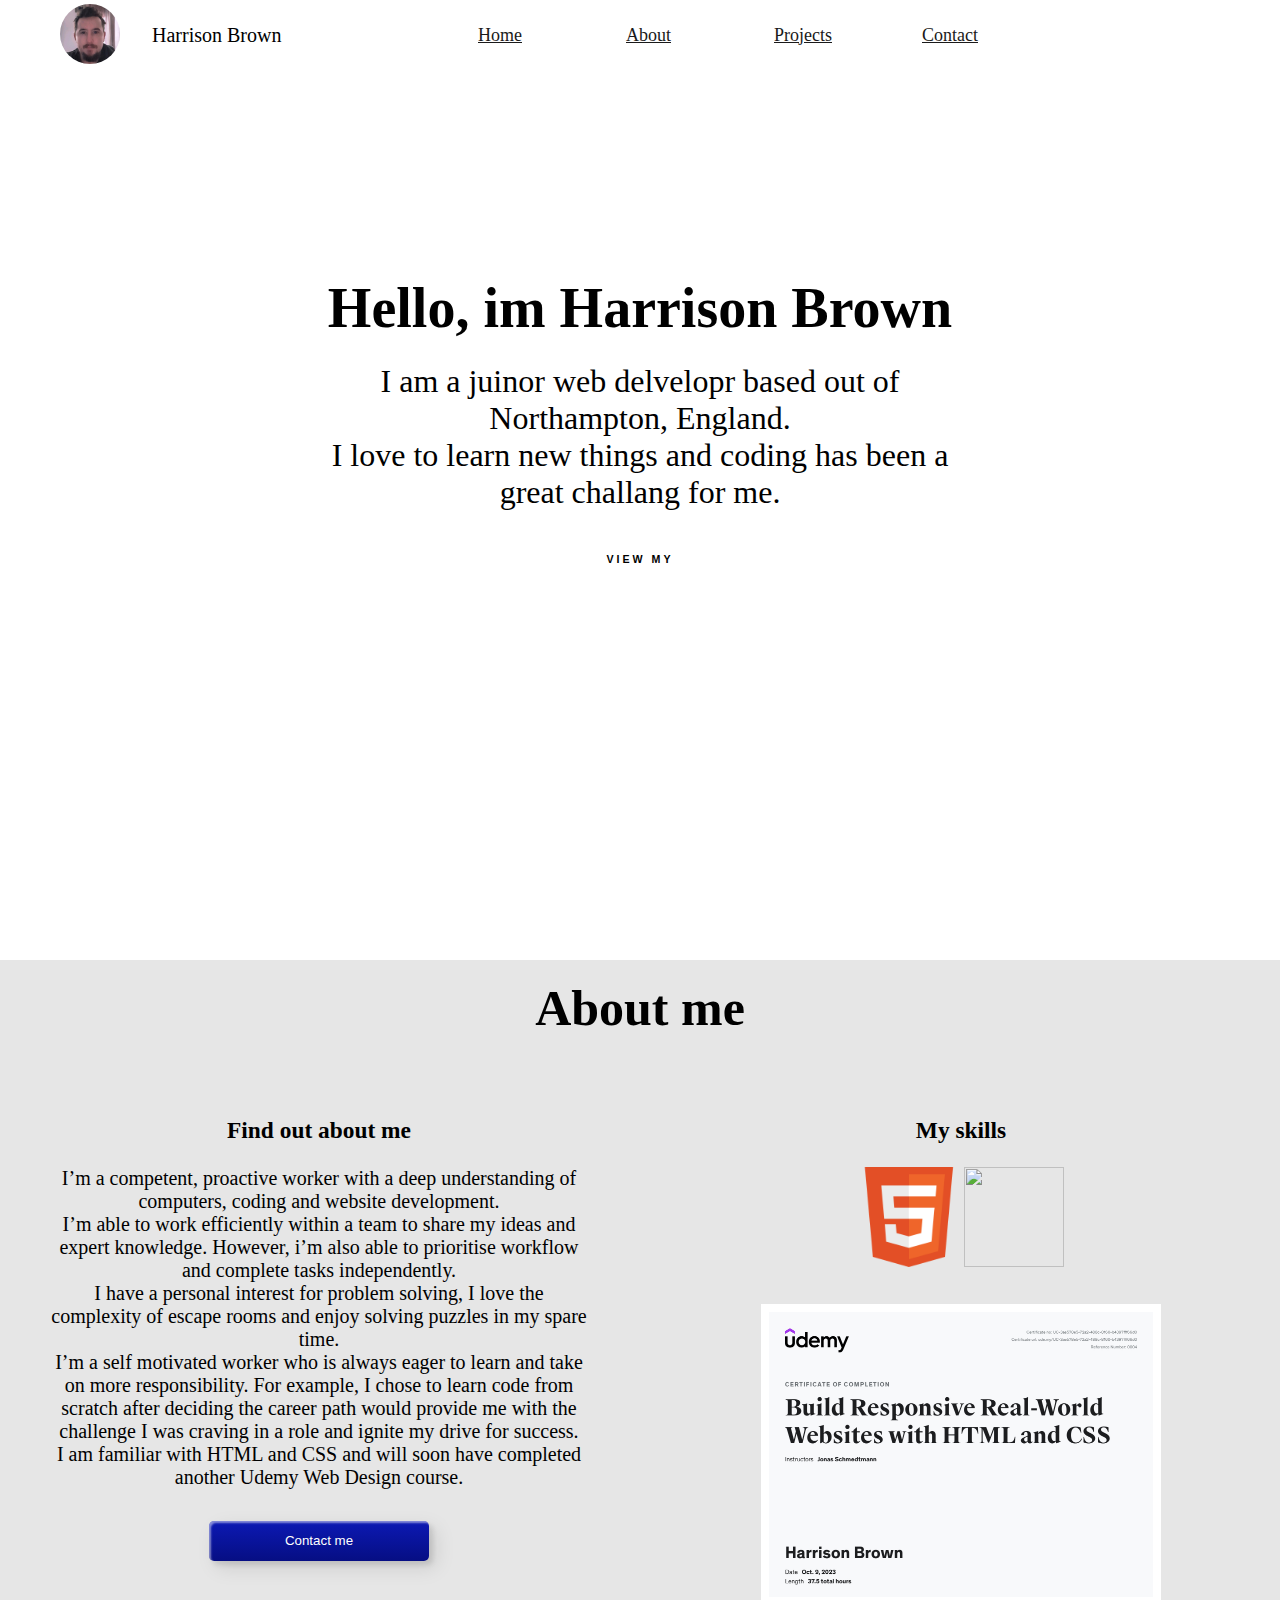
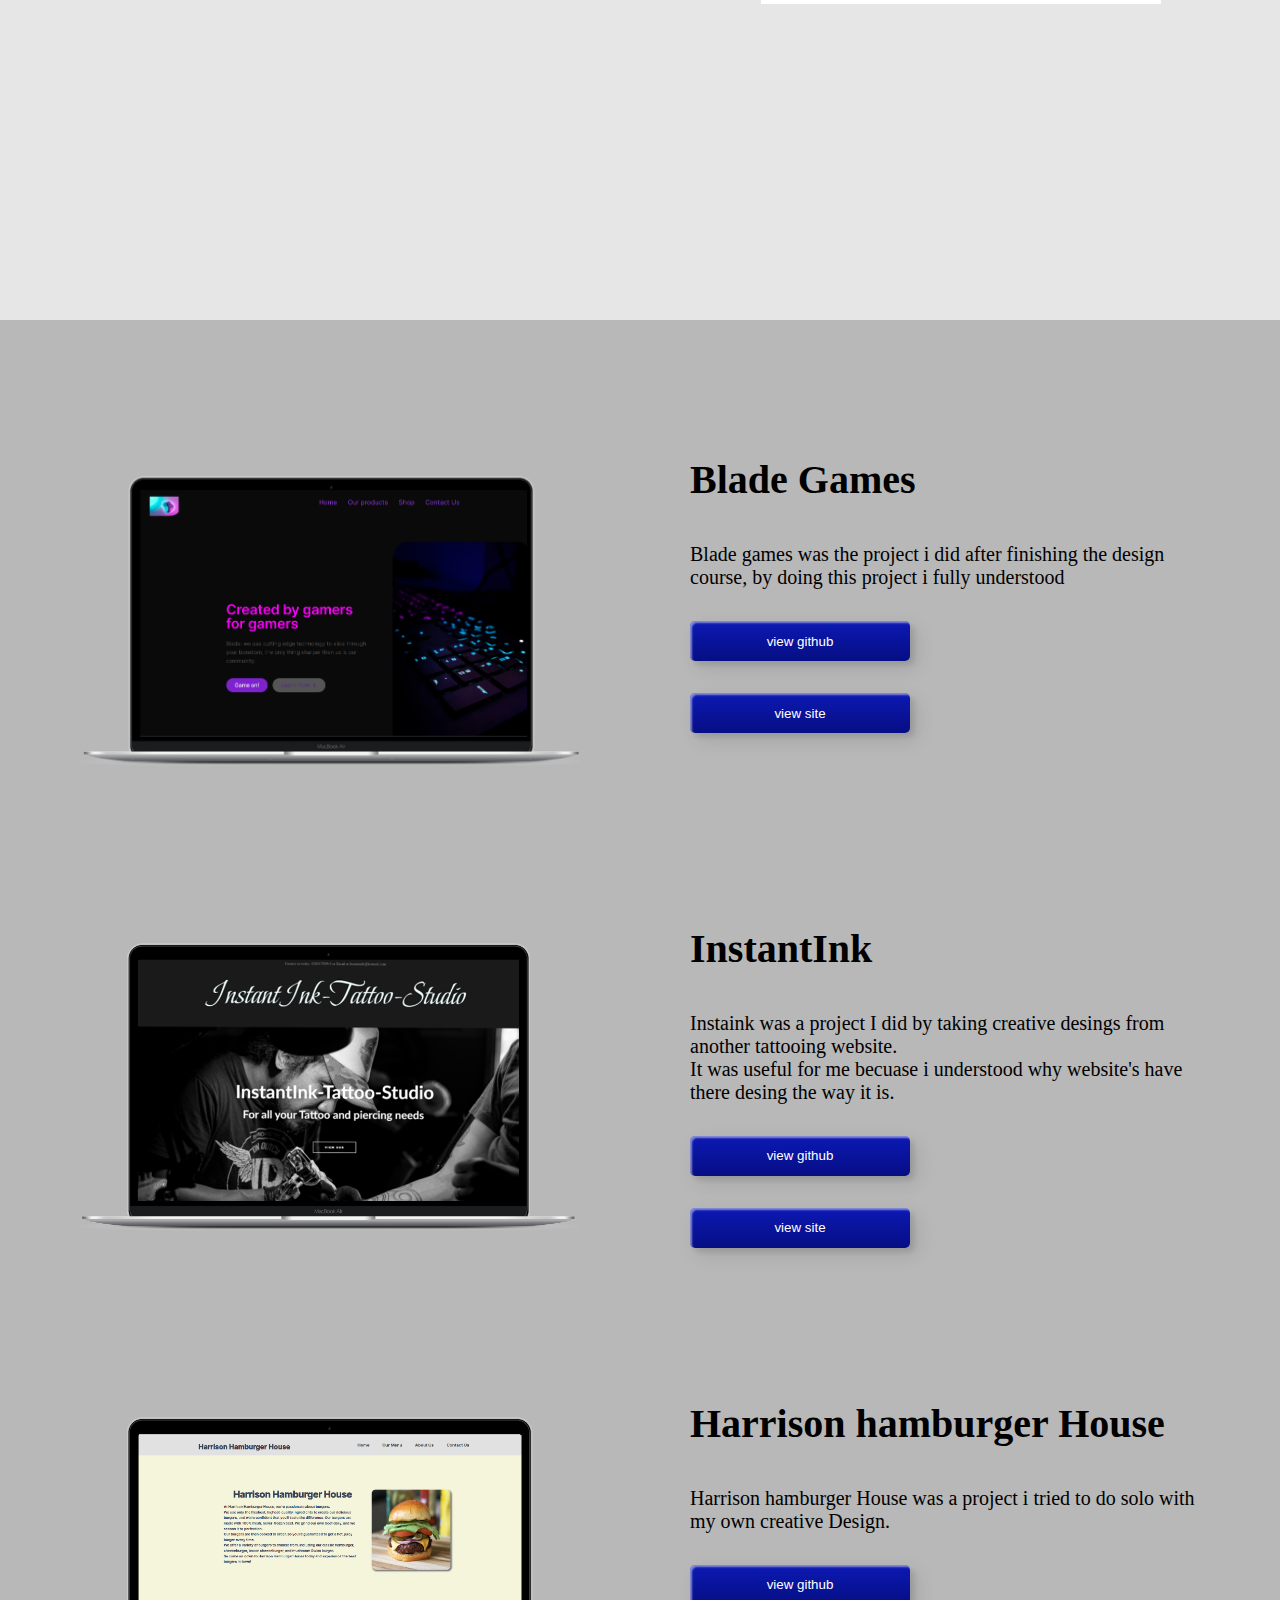
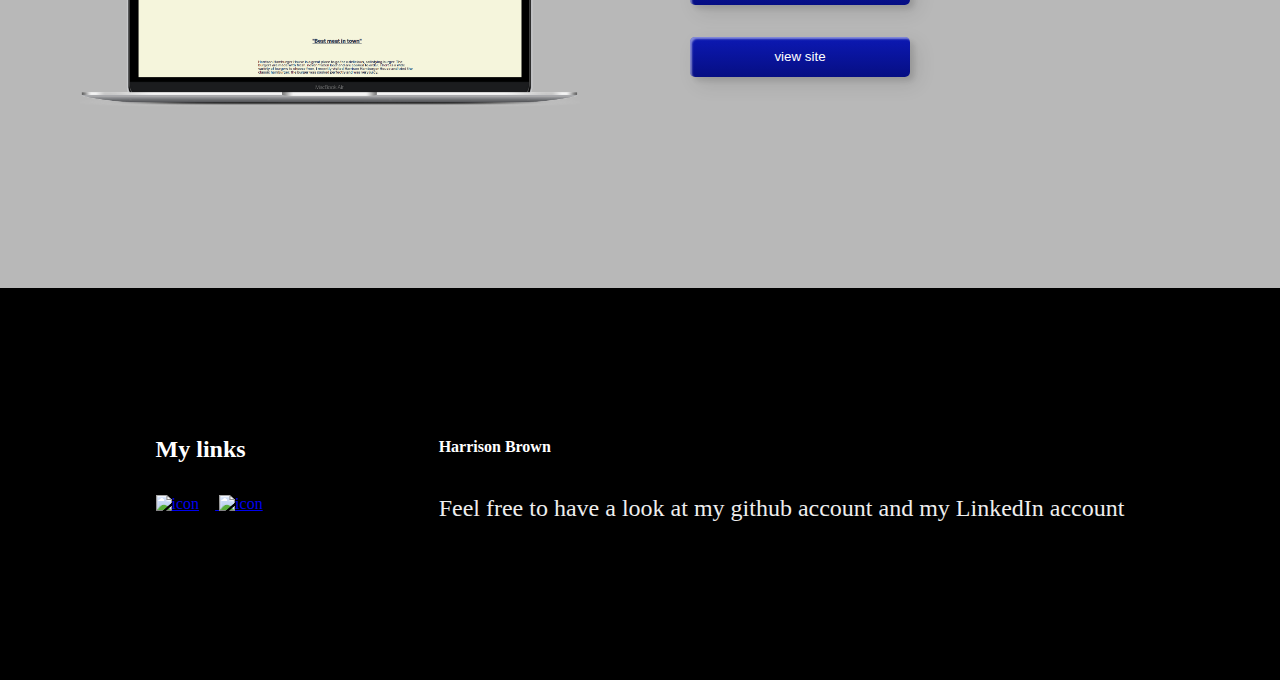
==== index.html @ 0ddb983f "rename" ====
<!DOCTYPE html>
<html lang="en">

<head>
  <meta charset="UTF-8" />
  <meta name="viewport" content="width=device-width, initial-scale=1.0" />
  <title>Portfolio</title>
  <link rel="stylesheet" href="Stylesheet.css" />
  <link rel="stylesheet" href="Responsive.css">
</head>

<body>
  <header class="header">
    <div class="header__container">
      <div class="left">
        <img src="Assets/PP.jpg" alt="" class="header__logo">
        <p>Harrison Brown</p>
      </div>
      <div class="header__menu menu">
        <div class="menu__icon">
          <span></span>
        </div>
        <nav data-sub_menu_auto_close="true" class="menu__body">
          <ul class="menu__list">
            <li>
              <a href="#home" class="menu__link">Home</a>
            </li>
            <li>
              <a href="#about" class="menu__link">About</a>
            </li>
            <li>
              <a href="#projects" class="menu__link">Projects</a>
            </li>
            <li>
              <a href="#contact" class="menu__link">Contact</a>
            </li>
          </ul>
        </nav>
      </div>
    </div>
  </header>

  <section class="hero" id="home">
    <span class="hero-bg"></span>
    <div class="hero-text">
      <h1>Hello, im Harrison Brown</h1>
      <p>
        I am a juinor web delvelopr based out of Northampton, England. <br>
        I love to learn new things and coding has been a great challang for me.
      </p>
    </div>
  </section>

  <section class="container-btn">
    <button class="btn" data-hover="Projects">
      <div>View My</div>
    </button>
  </section>

  <section class="about-me" id="about">
    <div class="container-about-me">
      <h2>About me</h2>
      <p>

      </p>
      <div class="row-about-me">
        <div class="column-about-me">
          <h3>Find out about me</h3>
          <div>
            I’m a competent, proactive worker with a deep understanding of computers, coding and website development.
            <br>
            I’m able to work efficiently within a team to share my ideas and expert knowledge. However, i’m also able to
            prioritise
            workflow and complete tasks independently.
            <br>
            I have a personal interest for problem solving, I love the complexity of escape rooms and enjoy solving
            puzzles in my
            spare time.
            <br>
            I’m a self motivated worker who is always eager to learn and take on more responsibility. For example, I
            chose to learn
            code from scratch after deciding the career path would provide me with the challenge I was craving in a role
            and ignite
            my drive for success.
            <br>
            I am familiar with HTML and CSS and will soon have completed another Udemy Web Design course.
            <div>
              <button class="about-btn btn-1">
                <span>Contact me</span>
                
              </button>
            </div>


          </div>
        </div>
        <div class="column-about-me">
          <h3>My skills</h3>

          <div>
            <img class="skills-img" src="Assets/HTML.png" alt="">
            <img class="skills-img" src="Assets/css.png" alt="">

          </div>

          <div><img class="skills-udm" src="Assets/Udemy, design.jpg" alt=""></div>
        </div>
      </div>
    </div>
  </section>

  <!-- projects -->

  <section class="projects" id="projects">



    <div class="container">

      <div class="row">
        <div class="column">
          <div>
            <img class="project-img blade" src="Assets/New Project.png" alt="">


          </div>
        </div>
        <div class="column">
          <h3>Blade Games</h3>

          <div>
            Blade games was the project i did after finishing the design course, by doing this project i fully
            understood
            <div> <button class="project-btn btn-1"><a
                  href="https://github.com/Harrisonbrown1/bladeproject/tree/main/Blade%20games">view github</a>
              </button>
            </div>
            <div> <button class="project-btn btn-1">view site</button></div>
          </div>
        </div>
      </div>
    </div>
    <div class="container">
      <div class="row">
        <div class="column">

          <div>
            <img class="project-img" src="Assets\instaink-comp.png" alt="">


          </div>
        </div>
        <div class="column">
          <h3>InstantInk</h3>

          <div>
            Instaink was a project I did by taking creative desings from another tattooing website. <br>
            It was useful for me becuase i understood why website's have there desing the way it is.
            <div> <button class="project-btn btn-1"><a href="https://github.com/Harrisonbrown1/Instaink">view github</a>
              </button>
            </div>
            <div> <button class="project-btn btn-1">view site</button></div>
          </div>
        </div>
      </div>
    </div>
    <div class="container">
      <div class="row">
        <div class="column">

          <div>
            <img class="project-img" src="Assets\computer-screen.png" alt="">


          </div>
        </div>
        <div class="column">
          <h3>Harrison hamburger House</h3>

          <div>
            Harrison hamburger House was a project i tried to do solo with my own creative Design.

            <div> <button class="project-btn btn-1"><a href="https://github.com/Harrisonbrown1/HHH">view github</a>
              </button>
            </div>
            <div> <button class="project-btn btn-1"> <a href="content.html">view site</a> </button></div>
          </div>
        </div>
      </div>
    </div>
  </section>


  <!-- footer -->


  <footer class="main-footer" id="contact">
    <div class="main-container">
      <div class="main-footer__upper">
        <div class="main-footer__row main-footer__row-1">
          <h2 class="heading heading-sm main-footer__heading-sm">
            <span>My links</span>
          </h2>
          <div class="main-footer__social-cont">
            <a target="_blank" href="https://www.linkedin.com/in/harrison-brown-355b0a297/">
              <img class="main-footer__icon" src="Assets/linkedin-ico.png" alt="icon" />
            </a>
            <a target="_blank" href="https://github.com/">
              <img class="main-footer__icon" src="Assets/github-ico.png" alt="icon" />
            </a>



          </div>
        </div>
        <div class="main-footer__row main-footer__row-2">
          <h4 class="heading heading-sm text-lt">Harrison Brown</h4>
          <p class="main-footer__short-desc">
            Feel free to have a look at my github account and my  LinkedIn account
          </p>
        </div>
      </div>












</body>
<script src="js.js"></script>

</html>
---- Stylesheet.css ----
html {
  scroll-behavior: smooth;
}

body {
  padding: 0;
  margin: 0;
  box-sizing: border-box;
  overflow-x: hidden;
}

/* navbar */

.header {
  position: fixed;
  top: 0;
  left: 0;
  width: 100%;
  z-index: 10;
  background-color: #ffffff;
}

.left {
  width: 20rem;
  margin: 0 30px;
  display: flex;
}

.header__container {
  padding: 0 30px;
  width: 100%;
  margin: 0 auto;
  display: flex;
  align-items: center;
  min-height: 70px;
}

.header__logo {
  border-radius: 50%;
  background-color: #000000;
  position: relative;
  z-index: 5;
  width: 60px;
  height: 60px;
  margin-right: 2rem;
}

.header__menu {
  width: 40rem;
}

.menu {
  width: 50%;
}

.left {
  max-width: 80%;
}

.left p {
  font-size: 20px;
  width: 100%;
}

.menu__icon {
  display: none;
}

.menu__list {
  display: flex;
  align-items: center;
  justify-content: space-evenly;
}

.menu__list li {
  position: relative;
  margin-left: 20px;
  list-style: none;
  width: 20%;
}

.menu__link {
  color: #1a1a1a;
  font-size: 18px;
}

.menu__link:hover {
  color: #800080;
}

.menu__arrow {
  display: none;
}

body._pc .menu__list li:hover {
  opacity: 1;
  visibility: visible;
  transform: translate(0, 0);
  pointer-events: all;
}

body._touch .menu__list > li {
  display: flex;
  align-items: center;
}

body._touch .menu__link {
  flex: 1 1 auto;
}

body._touch .menu__arrow {
  display: block;
  width: 0;
  height: 0;
  margin-left: 5px;
  transition: transform 0.3s ease 0s;
  border-left: 5px solid transparent;
  border-right: 5px solid transparent;
  border-top: 10px solid #fff;
}

body._touch .menu__list > li._active .menu__sub-list {
  opacity: 1;
  visibility: visible;
  transform: translate(0, 0);
  pointer-events: all;
}

body._touch .menu__list > li._active .menu__arrow {
  transform: rotate(180deg);
}

/* main page */

.hero {
  max-width: 100%;
  text-align: center;
}

.hero-bg {
  display: flex;
  justify-content: center;
  min-height: 60rem;
  width: 100%;
  background: url(Assets/madison-bracaglia-fcWAwPKpkTU-unsplash.jpg) no-repeat
    top center/cover;
}

.hero-text h1 {
  position: absolute;
  top: 30%;
  left: 50%;
  transform: translate(-50%, -50%);
  font-size: 3.5rem;
  width: 60%;
}

.hero-text p {
  position: absolute;
  top: 45%;
  left: 50%;
  transform: translate(-50%, -50%);
  font-size: 2rem;
  width: 50%;
  margin-top: 2rem;
}

/* button hero*/

.btn:hover {
  cursor: pointer;
}

.btn {
  margin-top: 1.2rem;
  background: transparent;
  outline: none;
  position: absolute;
  top: 60%;
  left: 50%;
  transform: translate(-50%, -50%);
  border: 2px solid #ffffff;
  padding: 15px 50px;
  overflow: hidden;
}

.btn:hover:before {
  opacity: 1;
  transform: translate(0, 0);
}

.btn:before {
  content: attr(data-hover);
  position: absolute;
  top: 1.1em;
  left: 0;
  width: 100%;
  text-transform: uppercase;
  letter-spacing: 3px;
  font-weight: 800;
  font-size: 0.8em;
  opacity: 0;
  transform: translate(-100%, 0);
  transition: all 0.3s ease-in-out;
}

.btn:hover div {
  opacity: 0;
  transform: translate(100%, 0);
}

.btn div {
  text-transform: uppercase;
  letter-spacing: 3px;
  font-weight: 800;
  font-size: 0.8em;
  transition: all 0.3s ease-in-out;
}

/* about me */

.about-me {
  min-height: 60rem;
  background-color: #e6e6e6;
}

.about-me h2 {
  display: flex;
  justify-content: center;
  font-size: 50px;
  margin: 0;
  padding-top: 1.2rem;
}

.about-me p {
  display: flex;
  justify-content: center;
  font-size: 20px;
}

.container-about-me {
  margin: 0 3rem;
}

.row-about-me {
  display: flex;
  gap: 100px;
  text-align: center;
}

.column-about-me {
  padding: 1rem 0;
  flex: 1;
  font-size: 20px;
}

.skills-udm {
  margin-top: 2rem;
  height: 300px;
  width: 400px;
}

.skills-img {
  height: 100px;
  width: 100px;
}

.column h3 {
  font-size: 40px;
  font-weight: 600;
}

.column div {
  font-size: 20px;
}

.about-btn {
  width: 220px;
  height: 40px;
  color: #fff;
  border-radius: 5px;
  padding: 10px 25px;
  font-family: "Lato", sans-serif;
  font-weight: 500;
  background: transparent;
  cursor: pointer;
  transition: all 0.3s ease;
  position: relative;
  display: inline-block;
  box-shadow: inset 2px 2px 2px 0px rgba(255, 255, 255, 0.5),
    7px 7px 20px 0px rgba(0, 0, 0, 0.1), 4px 4px 5px 0px rgba(0, 0, 0, 0.1);
  outline: none;
  margin-top: 2rem;
}



/* projects */

.projects h2 {
  display: flex;
  text-align: center;
  width: 10px;
}

.projects {
  padding: 5rem 2rem;
  background-color: #b8b8b8;
}
.blade {
  width: 500px;
}
.project-img {
  width: 500px;
  padding-top: 3.5rem;
}

.container {
  margin: 0 3rem;
}

.row {
  display: flex;
  gap: 100px;
  margin-bottom: 5rem;
}

.column {
  padding: 1rem 0;
  flex: 1;
}

.column h3 {
  font-size: 40px;
  font-weight: 600;
}

.column div {
  font-size: 20px;
}

.project-btn {
  width: 220px;
  height: 40px;
  color: #fff;
  border-radius: 5px;
  padding: 10px 25px;
  font-family: "Lato", sans-serif;
  font-weight: 500;
  background: transparent;
  cursor: pointer;
  transition: all 0.3s ease;
  position: relative;
  display: inline-block;
  box-shadow: inset 2px 2px 2px 0px rgba(255, 255, 255, 0.5),
    7px 7px 20px 0px rgba(0, 0, 0, 0.1), 4px 4px 5px 0px rgba(0, 0, 0, 0.1);
  outline: none;
  margin-top: 2rem;
}

.btn-1 {
  background: rgb(6, 14, 131);
  background: linear-gradient(
    0deg,
    rgba(6, 14, 131, 1) 0%,
    rgba(12, 25, 180, 1) 100%
  );
  border: none;
}

.btn-1:hover {
  background: rgb(0, 3, 255);
  background: linear-gradient(
    0deg,
    rgb(0, 17, 255) 0%,
    rgba(2, 126, 251, 1) 100%
  );
}

.project-btn a {
  text-decoration: none;
  color: #fff;
}

/* footer */

.main-footer {
  background: #000;
  color: #fff;
}

.main-footer__upper {
  display: flex;
  padding: 8rem 0;
  justify-content: center;
  gap: 10rem;
}

.main-footer__short-desc {
  margin-top: 2rem;
  color: #eee;
  font-size: 1.5rem;
  line-height: 1.7;
}

.main-footer__social-cont {
  margin-top: 2rem;
}

.main-footer__icon {
  margin-right: 1rem;
  width: 2.5rem;
}

.main-footer__lower {
  padding: 4rem 0;
  border-top: 1px solid #444;
  color: #eee;
  font-size: 1.2rem;
  text-align: left;
  text-align: center;
}
---- Responsive.css ----
@media only screen and (max-width: 1024px) {
  .hero h1 {
    font-size: 50px;
  }

  /* about me */
  .about-me {
    min-height: 60rem;
    background-color: #e6e6e6;
  }

  .about-me h2 {
    display: flex;
    justify-content: center;
    font-size: 50px;
    padding-top: 10rem;
  }

  .about-me p {
    display: flex;
    justify-content: center;
    font-size: 20px;
  }

  .container-about-me {
    margin: 0 3rem;
  }

  /* projects */
}

@media only screen and (max-width: 768px) {
  .hero h1 {
    font-size: 50px;
  }

  .hero p {
    font-size: 20px;
  }
  /* about me */

  .row-about-me {
    flex-direction: column;
    text-align: center;
  }

  /* projects */

  .projects {
    min-height: 100rem;
    background-color: #b8b8b8;
  }

  .project-img {
    width: 300px;
    padding-top: 3.5rem;
  }

  .container {
    margin: 0 3rem;
  }

  .row {
    display: flex;
    gap: 100px;
  }

  .column {
    padding: 1rem 0;
    flex: 1;
  }

  .column h3 {
    font-size: 40px;
    font-weight: 600;
  }

  .column div {
    font-size: 20px;
  }

  /* Hambuger menu */

  .menu__list {
    display: flex;
    align-items: center;
  }

  .menu__list > li {
    padding: 10px 0;
  }

  .menu__icon {
    margin-left: 15rem;
    z-index: 5;
    display: block;
    position: relative;
    width: 30px;
    height: 18px;
    cursor: pointer;
    color: black;
  }

  .menu__icon span,
  .menu__icon::before,
  .menu__icon::after {
    left: 0;
    position: absolute;
    height: 10%;
    width: 100%;
    transition: all 0.3s ease 0s;
    background-color: black;
  }

  .menu__icon::before,
  .menu__icon::after {
    content: "";
  }

  .menu__icon::before {
    top: 0;
  }

  .menu__icon::after {
    bottom: 0;
  }

  .menu__icon span {
    top: 50%;
    transform: scale(1) translate(0, -50%);
  }

  .menu__icon._active span {
    transform: scale(0) translate(0, -50%);
  }

  .menu__icon._active::before {
    top: 50%;
    transform: rotate(-45deg) translate(0, -50%);
  }

  .menu__icon._active::after {
    bottom: 50%;
    transform: rotate(45deg) translate(0, 50%);
  }

  .menu__body {
    position: fixed;
    top: 0;
    left: 100%;
    width: 100%;
    height: 100%;
    background-color: rgba(0, 0, 0, 0.9);
    padding: 100px 30px 30px 30px;
    transition: left 0.3s ease 0s;

    overflow: auto;
  }

  .menu__body._active {
    left: 0;
  }

  .menu__body::before {
    content: "";
    position: fixed;
    width: 100%;
    top: 0;
    left: 0;
    height: 70px;
    background-color: azure;
    z-index: 2;
  }

  .menu__list > li {
    flex-wrap: wrap;
    margin-bottom: 30px;
  }

  .menu__list > li:last-child {
    margin-bottom: 0;
  }

  .menu__list > li._active {
    display: block;
  }

  .menu__link {
    color: white;
    font-size: 24px;
  }

  /* footer */

  .main-footer__upper {
    margin: 0 5rem;
  }
}

@media only screen and (max-width: 425px) {
  .header__logo {
    border-radius: 50%;
    background-color: #000000;
    position: relative;
    z-index: 5;
    width: 50px;
    height: 50px;
  }

  .hero {
    text-align: center;
  }

  .hero h1 {
    font-size: 40px;
  }

  .hero p {
    margin-top: 4rem;
    font-size: 20px;
  }

  .btn {
    margin-top: 4rem;
    background: transparent;
    outline: none;
    position: absolute;
    top: 60%;
    left: 50%;
    transform: translate(-50%, -50%);
    border: 2px solid #ffffff;
    padding: 15px 50px;
    overflow: hidden;
  }

  /* about me */

  .about-me {
    min-height: 60rem;
    background-color: #e6e6e6;
  }

  .about-me h2 {
    display: flex;
    justify-content: center;
    font-size: 50px;
    padding-top: 10rem;
  }

  .about-me p {
    display: flex;
    justify-content: center;
    font-size: 20px;
  }

  .skills-udm {
    width: 300px;
    height: 300px;
  }

  .container-about-me {
    margin: 0 3rem;
  }

  .row-about-me {
    flex-direction: column;
    display: flex;
    gap: 100px;
    text-align: center;
  }

  .about-btn {
    appearance: none;
    background: transparent;
    border: 0;
    color: #fff;
    cursor: pointer;
    font: inherit;
    font-weight: 500;
    line-height: 1;
    padding: 1em 1.5em;
    position: relative;
    transition: filter var(--motion-duration);
    margin-top: 1.5rem;
  }

  /* projects */

  .projects {
    min-height: 100rem;
    background-color: #b8b8b8;
  }

  .project-img {
    .project-img {
      width: 300px;
      padding-top: 3.5rem;
    }
  }

  .container {
    text-align: center;
    margin: 0 3rem;
  }

  .row {
    flex-direction: column;
    display: flex;
    gap: 10px;
    margin-bottom: 1.2rem;
  }

  /* Hambuger menu */

  .menu__list {
    display: flex;
    align-items: center;
  }

  .menu__list > li {
    padding: 10px 0;
  }

  .menu__icon {
    margin-left: 1rem;
    z-index: 5;
    display: block;
    position: relative;
    width: 30px;
    height: 18px;
    cursor: pointer;
    color: black;
  }

  .menu__icon span,
  .menu__icon::before,
  .menu__icon::after {
    left: 0;
    position: absolute;
    height: 10%;
    width: 100%;
    transition: all 0.3s ease 0s;
    background-color: black;
  }

  .menu__icon::before,
  .menu__icon::after {
    content: "";
  }

  .menu__icon::before {
    top: 0;
  }

  .menu__icon::after {
    bottom: 0;
  }

  .menu__icon span {
    top: 50%;
    transform: scale(1) translate(0, -50%);
  }

  .menu__icon._active span {
    transform: scale(0) translate(0, -50%);
  }

  .menu__icon._active::before {
    top: 50%;
    transform: rotate(-45deg) translate(0, -50%);
  }

  .menu__icon._active::after {
    bottom: 50%;
    transform: rotate(45deg) translate(0, 50%);
  }

  .menu__body {
    position: fixed;
    top: 0;
    left: 100%;
    width: 100%;
    height: 100%;
    background-color: rgba(0, 0, 0, 0.9);
    padding: 100px 30px 30px 30px;
    transition: left 0.3s ease 0s;

    overflow: auto;
  }

  .menu__body._active {
    left: 0;
  }

  .menu__body::before {
    content: "";
    position: fixed;
    width: 100%;
    top: 0;
    left: 0;
    height: 70px;
    background-color: azure;
    z-index: 2;
  }

  .menu__list > li {
    flex-wrap: wrap;
    margin-bottom: 30px;
  }

  .menu__list > li:last-child {
    margin-bottom: 0;
  }

  .menu__list > li._active {
    display: block;
  }

  .menu__link {
    color: white;
    font-size: 24px;
  }

  /* footer */

  .main-footer__upper {
    gap: 50px;
    text-align: center;
    margin: 0 2rem;
    flex-direction: column;
  }
}

@media only screen and (max-width: 375px) {
  .header__logo {
    border-radius: 50%;
    background-color: #000000;
    position: relative;
    z-index: 5;
    width: 50px;
    height: 50px;
  }

  .hero {
    text-align: center;
  }

  .hero h1 {
    font-size: 40px;
  }

  .hero p {
    margin-top: 5rem;
    font-size: 20px;
  }

  .btn {
    margin-top: 6rem;
    background: transparent;
    outline: none;
    position: absolute;
    top: 60%;
    left: 50%;
    transform: translate(-50%, -50%);
    border: 2px solid #ffffff;
    padding: 15px 50px;
    overflow: hidden;
  }

  /* about me */

  .about-me {
    min-height: 60rem;
    background-color: #e6e6e6;
  }

  .about-me h2 {
    display: flex;
    justify-content: center;
    font-size: 50px;
    padding-top: 10rem;
  }

  .about-me p {
    display: flex;
    justify-content: center;
    font-size: 20px;
  }

  .container-about-me {
    margin: 0 3rem;
  }

  .row-about-me {
    flex-direction: column;
    display: flex;
    gap: 100px;
    text-align: center;
  }

  .about-btn {
    appearance: none;
    background: transparent;
    border: 0;
    color: #fff;
    cursor: pointer;
    font: inherit;
    font-weight: 500;
    line-height: 1;
    padding: 1em 1.5em;
    position: relative;
    transition: filter var(--motion-duration);
    margin-top: 1.5rem;
  }

  /* projects */

  .projects {
    min-height: 100rem;
    background-color: #b8b8b8;
  }

  .project-img {
    width: 300px;
    height: 300px;
  }

  .container {
    text-align: center;
    margin: 0 3rem;
  }

  .row {
    flex-direction: column;
    display: flex;
    gap: 10px;
    margin-bottom: 1.2rem;
  }

  /* Hambuger menu */

  .menu__list {
    display: flex;
    align-items: center;
  }

  .menu__list > li {
    padding: 10px 0;
  }

  .menu__icon {
    margin-left: 1rem;
    z-index: 5;
    display: block;
    position: relative;
    width: 30px;
    height: 18px;
    cursor: pointer;
    color: black;
  }

  .menu__icon span,
  .menu__icon::before,
  .menu__icon::after {
    left: 0;
    position: absolute;
    height: 10%;
    width: 100%;
    transition: all 0.3s ease 0s;
    background-color: black;
  }

  .menu__icon::before,
  .menu__icon::after {
    content: "";
  }

  .menu__icon::before {
    top: 0;
  }

  .menu__icon::after {
    bottom: 0;
  }

  .menu__icon span {
    top: 50%;
    transform: scale(1) translate(0, -50%);
  }

  .menu__icon._active span {
    transform: scale(0) translate(0, -50%);
  }

  .menu__icon._active::before {
    top: 50%;
    transform: rotate(-45deg) translate(0, -50%);
  }

  .menu__icon._active::after {
    bottom: 50%;
    transform: rotate(45deg) translate(0, 50%);
  }

  .menu__body {
    position: fixed;
    top: 0;
    left: 100%;
    width: 100%;
    height: 100%;
    background-color: rgba(0, 0, 0, 0.9);
    padding: 100px 30px 30px 30px;
    transition: left 0.3s ease 0s;

    overflow: auto;
  }

  .menu__body._active {
    left: 0;
  }

  .menu__body::before {
    content: "";
    position: fixed;
    width: 100%;
    top: 0;
    left: 0;
    height: 70px;
    background-color: azure;
    z-index: 2;
  }

  .menu__list > li {
    flex-wrap: wrap;
    margin-bottom: 30px;
  }

  .menu__list > li:last-child {
    margin-bottom: 0;
  }

  .menu__list > li._active {
    display: block;
  }

  .menu__link {
    color: white;
    font-size: 24px;
  }

  /* footer */

  .main-footer__upper {
    gap: 50px;
    text-align: center;
    margin: 0 2rem;
    flex-direction: column;
  }
}

@media only screen and (max-width: 375px) {
  .header__logo {
    border-radius: 50%;
    background-color: #000000;
    position: relative;
    z-index: 5;
    width: 50px;
    height: 50px;
  }

  .hero {
    text-align: center;
  }

  .hero h1 {
    font-size: 40px;
  }

  .hero p {
    margin-top: 5rem;
    font-size: 20px;
  }

  .btn {
    margin-top: 6rem;
    background: transparent;
    outline: none;
    position: absolute;
    top: 60%;
    left: 50%;
    transform: translate(-50%, -50%);
    border: 2px solid #ffffff;
    padding: 10px 40px;
    overflow: hidden;
  }

  /* about me */

  .about-me {
    min-height: 60rem;
    background-color: #e6e6e6;
  }

  .about-me h2 {
    display: flex;
    justify-content: center;
    font-size: 50px;
    padding-top: 10rem;
  }

  .about-me p {
    display: flex;
    justify-content: center;
    font-size: 20px;
  }

  .container-about-me {
    margin: 0 3rem;
  }

  .row-about-me {
    flex-direction: column;
    display: flex;
    gap: 100px;
    text-align: center;
  }

  .about-btn {
    appearance: none;
    background: transparent;
    border: 0;
    color: #fff;
    cursor: pointer;
    font: inherit;
    font-weight: 500;
    line-height: 1;
    padding: 1em 1.5em;
    position: relative;
    transition: filter var(--motion-duration);
    margin-top: 1.5rem;
  }

  /* projects */

  .projects {
    min-height: 100rem;
    background-color: #b8b8b8;
  }

  .project-img {
    
      width: 300px;
      height:200px;
      padding-top: 3.5rem;
      margin-right: 3rem;
    }
  

  .container {
    text-align: center;
    margin: 0 3rem;
  }

  .row {
    flex-direction: column;
    display: flex;
    gap: 10px;
    margin-bottom: 1.2rem;
  }

  /* Hambuger menu */

  .menu__list {
    display: flex;
    align-items: center;
  }

  .menu__list > li {
    padding: 10px 0;
  }

  .menu__icon {
    margin-left: 1rem;
    z-index: 5;
    display: block;
    position: relative;
    width: 30px;
    height: 18px;
    cursor: pointer;
    color: black;
  }

  .menu__icon span,
  .menu__icon::before,
  .menu__icon::after {
    left: 0;
    position: absolute;
    height: 10%;
    width: 100%;
    transition: all 0.3s ease 0s;
    background-color: black;
  }

  .menu__icon::before,
  .menu__icon::after {
    content: "";
  }

  .menu__icon::before {
    top: 0;
  }

  .menu__icon::after {
    bottom: 0;
  }

  .menu__icon span {
    top: 50%;
    transform: scale(1) translate(0, -50%);
  }

  .menu__icon._active span {
    transform: scale(0) translate(0, -50%);
  }

  .menu__icon._active::before {
    top: 50%;
    transform: rotate(-45deg) translate(0, -50%);
  }

  .menu__icon._active::after {
    bottom: 50%;
    transform: rotate(45deg) translate(0, 50%);
  }

  .menu__body {
    position: fixed;
    top: 0;
    left: 100%;
    width: 100%;
    height: 100%;
    background-color: rgba(0, 0, 0, 0.9);
    padding: 100px 30px 30px 30px;
    transition: left 0.3s ease 0s;

    overflow: auto;
  }

  .menu__body._active {
    left: 0;
  }

  .menu__body::before {
    content: "";
    position: fixed;
    width: 100%;
    top: 0;
    left: 0;
    height: 70px;
    background-color: azure;
    z-index: 2;
  }

  .menu__list > li {
    flex-wrap: wrap;
    margin-bottom: 30px;
  }

  .menu__list > li:last-child {
    margin-bottom: 0;
  }

  .menu__list > li._active {
    display: block;
  }

  .menu__link {
    color: white;
    font-size: 24px;
  }

  /* footer */

  .main-footer__upper {
    gap: 50px;
    text-align: center;
    margin: 0 2rem;
    flex-direction: column;
  }
}

@media only screen and (max-width: 375px) {
  .skills-udm {
    width: 200px;
    height: 200px;
  }
}
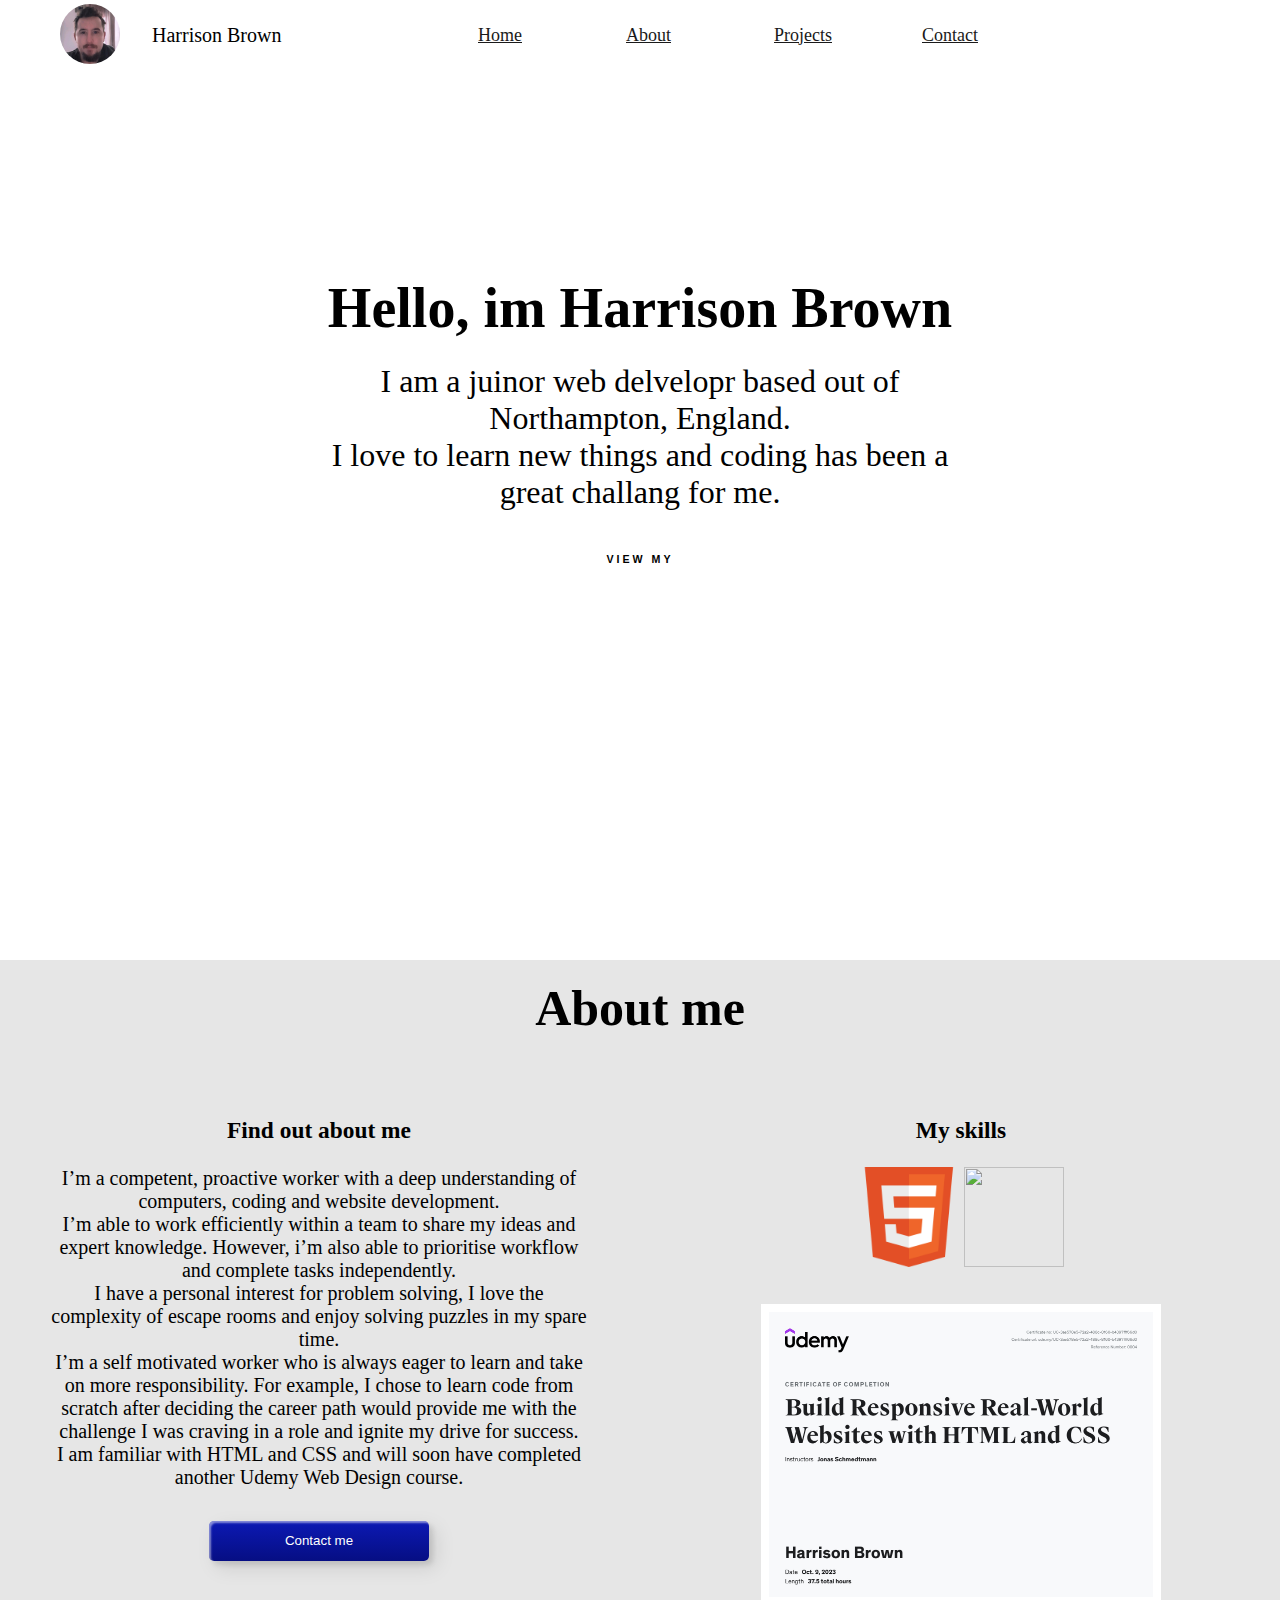
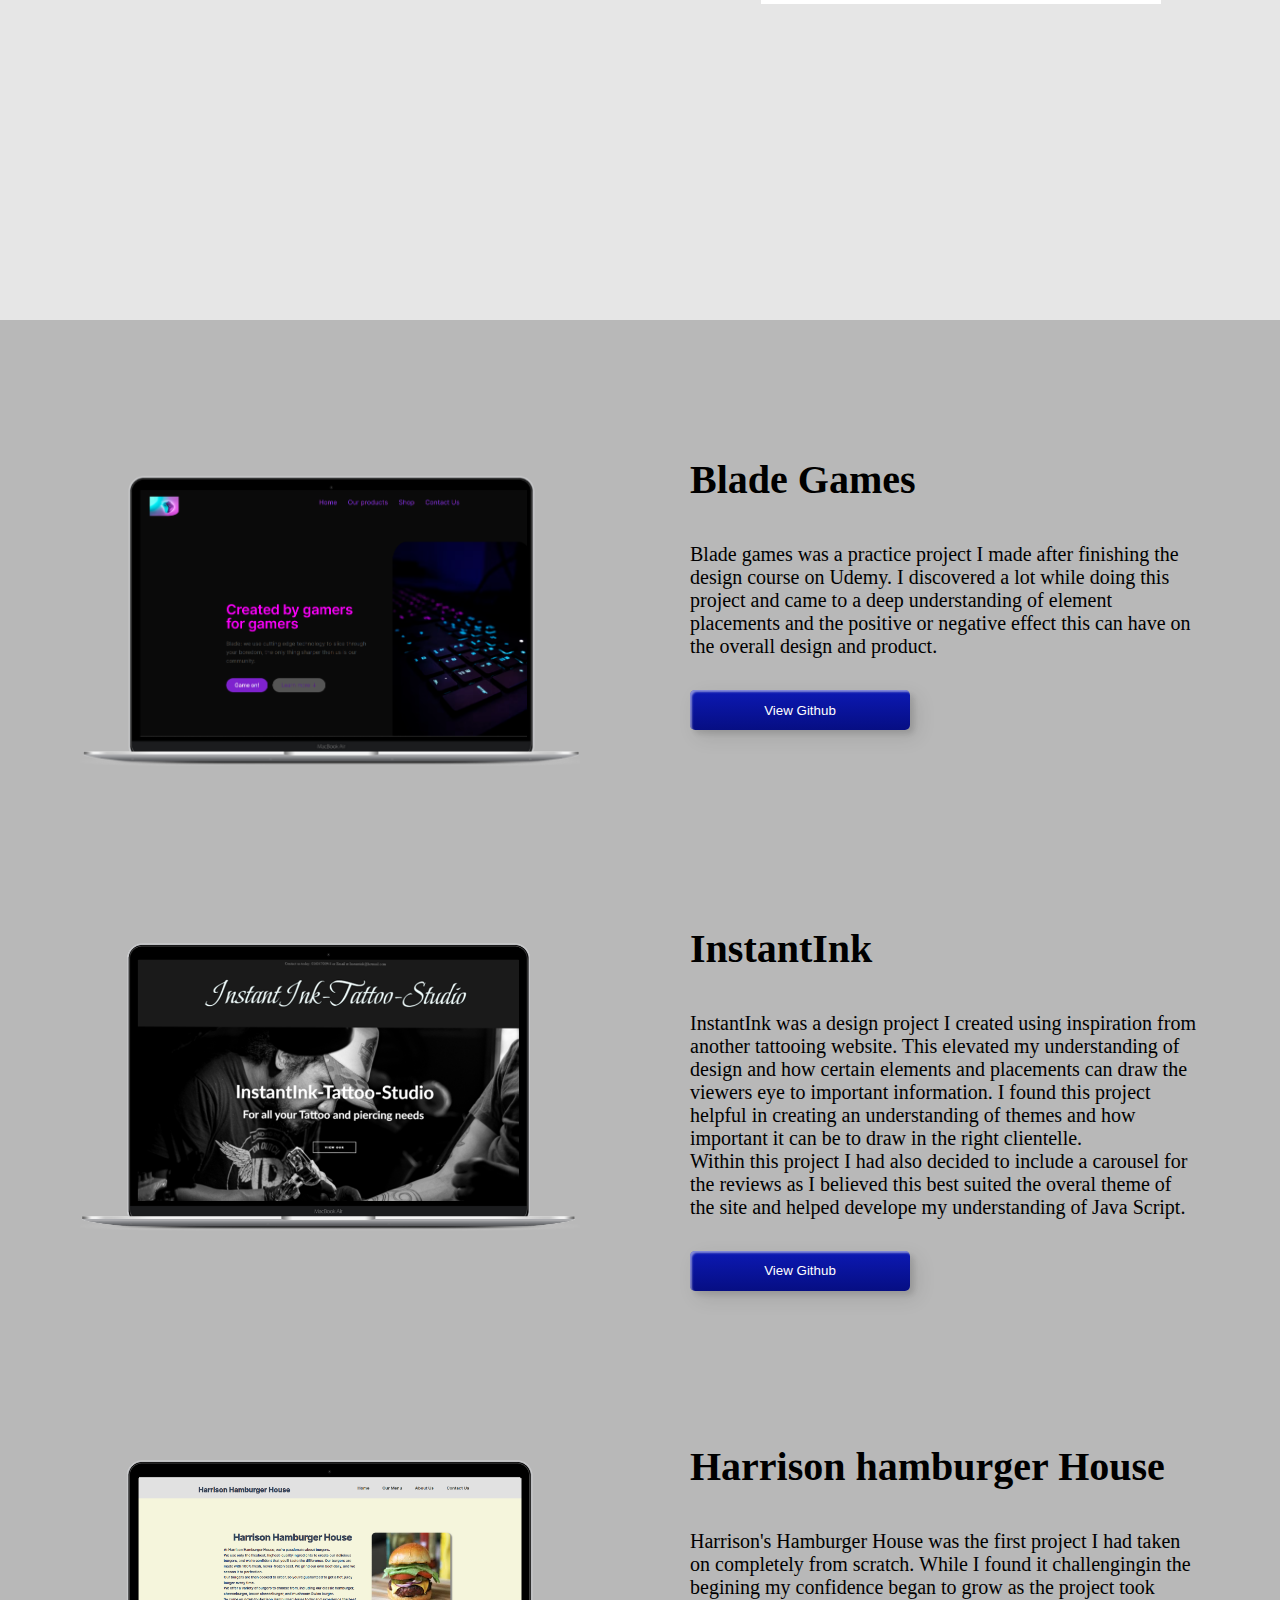
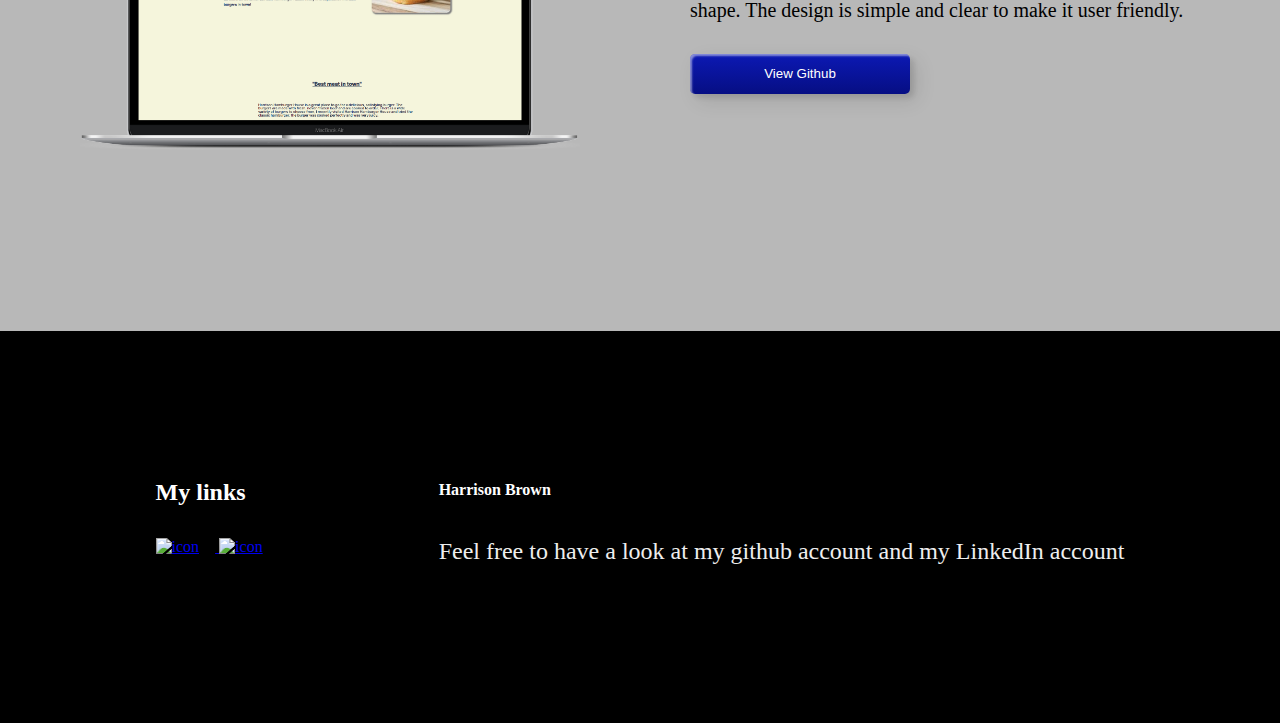
==== commit 4f0029c8: "Portfolio" ====
--- a/index.html
+++ b/index.html
@@ -129,13 +129,11 @@
           <h3>Blade Games</h3>
 
           <div>
-            Blade games was the project i did after finishing the design course, by doing this project i fully
-            understood
+            Blade games was a practice project I made after finishing the design course on Udemy. I discovered a lot while doing this project and came to a deep understanding of element placements and the positive or negative effect this can have on the overall design and product.
             <div> <button class="project-btn btn-1"><a
-                  href="https://github.com/Harrisonbrown1/bladeproject/tree/main/Blade%20games">view github</a>
-              </button>
-            </div>
-            <div> <button class="project-btn btn-1">view site</button></div>
+                  href="https://github.com/Harrisonbrown1/bladeproject/tree/main/Blade%20games">View Github</a>
+              </button>
+            </div>
           </div>
         </div>
       </div>
@@ -154,12 +152,11 @@
           <h3>InstantInk</h3>
 
           <div>
-            Instaink was a project I did by taking creative desings from another tattooing website. <br>
-            It was useful for me becuase i understood why website's have there desing the way it is.
-            <div> <button class="project-btn btn-1"><a href="https://github.com/Harrisonbrown1/Instaink">view github</a>
-              </button>
-            </div>
-            <div> <button class="project-btn btn-1">view site</button></div>
+            InstantInk was a design project I created using inspiration from another tattooing website. This elevated my understanding of design and how certain elements and placements can draw the viewers eye to important information. I found this project helpful in creating an understanding of themes and how important it can be to draw in the right clientelle.
+            <br> Within this project I had also decided to include a carousel for the reviews as I believed this best suited the overal theme of the site and helped develope my understanding of Java Script.
+            <div> <button class="project-btn btn-1"><a href="https://github.com/Harrisonbrown1/Instaink">View Github</a>
+              </button>
+            </div>
           </div>
         </div>
       </div>
@@ -178,12 +175,12 @@
           <h3>Harrison hamburger House</h3>
 
           <div>
-            Harrison hamburger House was a project i tried to do solo with my own creative Design.
-
-            <div> <button class="project-btn btn-1"><a href="https://github.com/Harrisonbrown1/HHH">view github</a>
-              </button>
-            </div>
-            <div> <button class="project-btn btn-1"> <a href="content.html">view site</a> </button></div>
+            Harrison's Hamburger House was the first project I had taken on completely from scratch. While I found it challengingin the begining my confidence began to grow as the project took shape. The design is simple and clear to make it user friendly.
+
+            <div> <button class="project-btn btn-1"><a href="https://github.com/Harrisonbrown1/HHH">View Github</a>
+              </button>
+            </div>
+            
           </div>
         </div>
       </div>
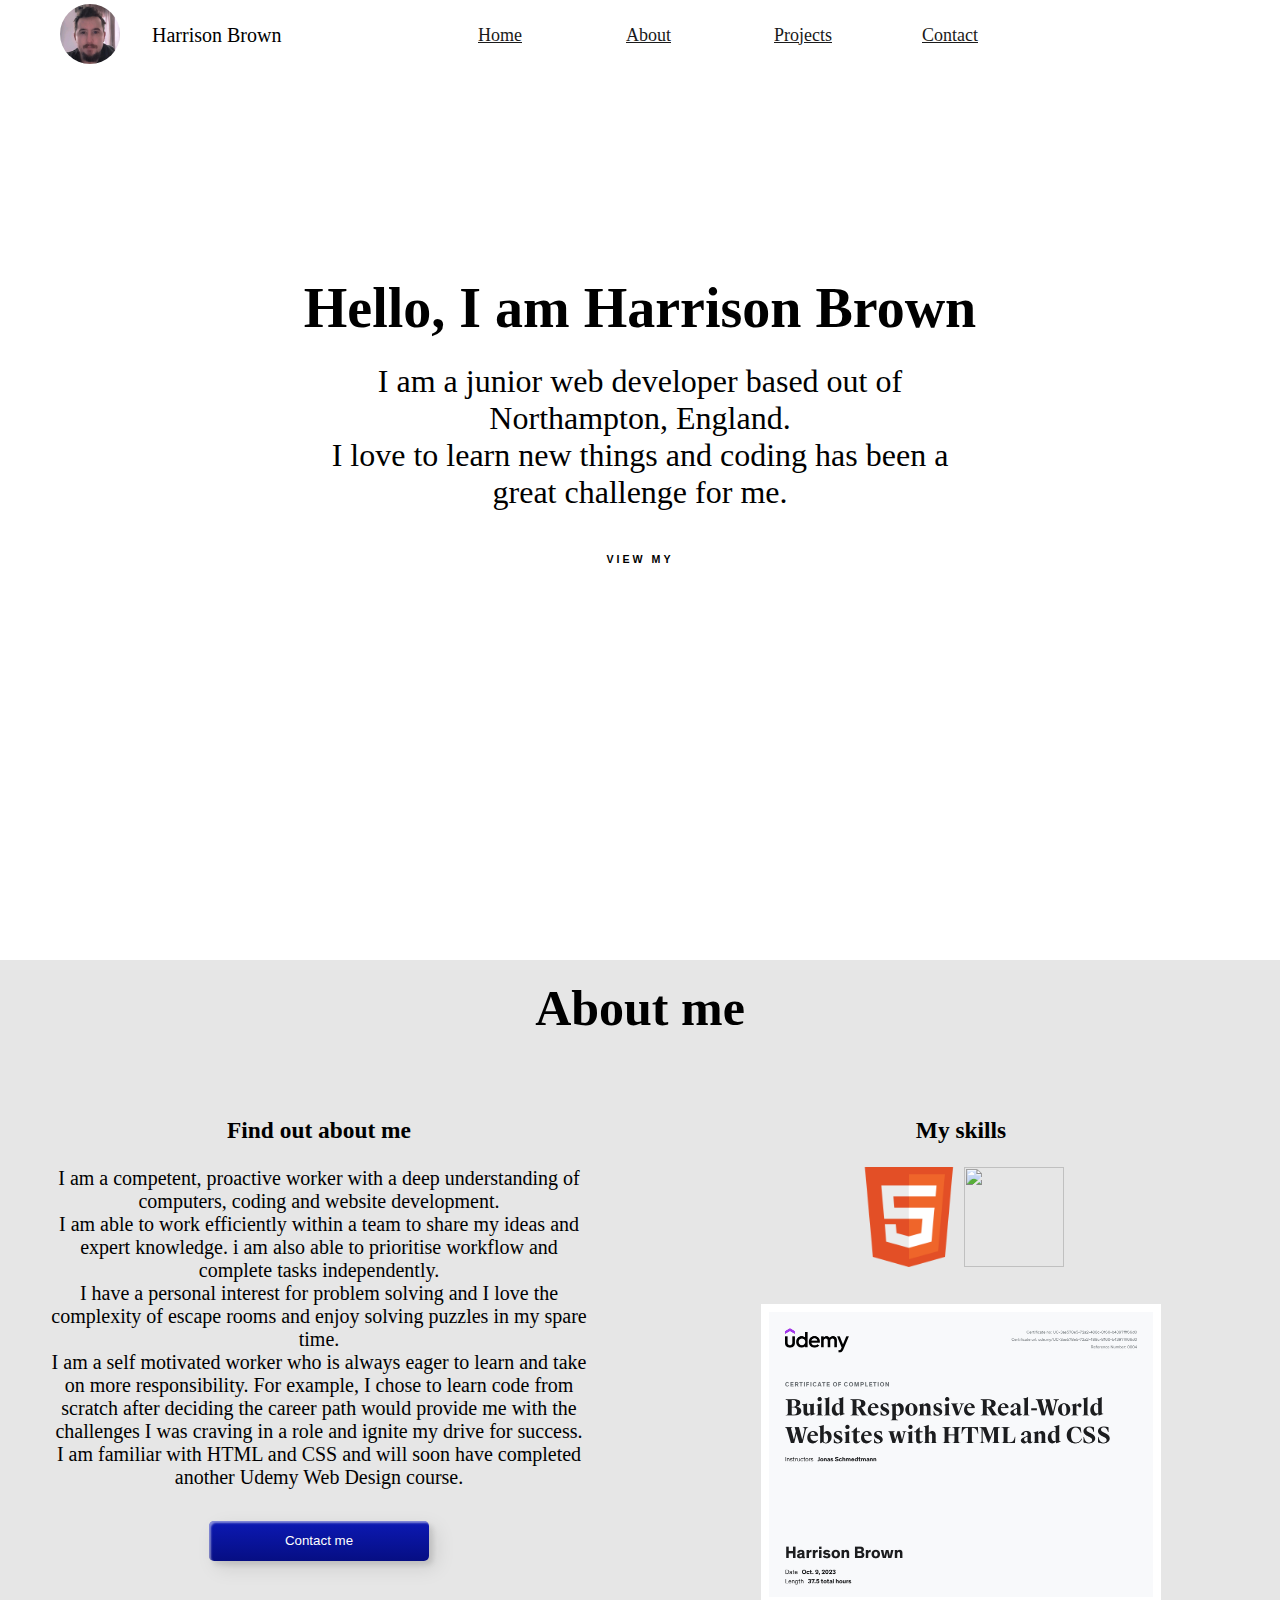
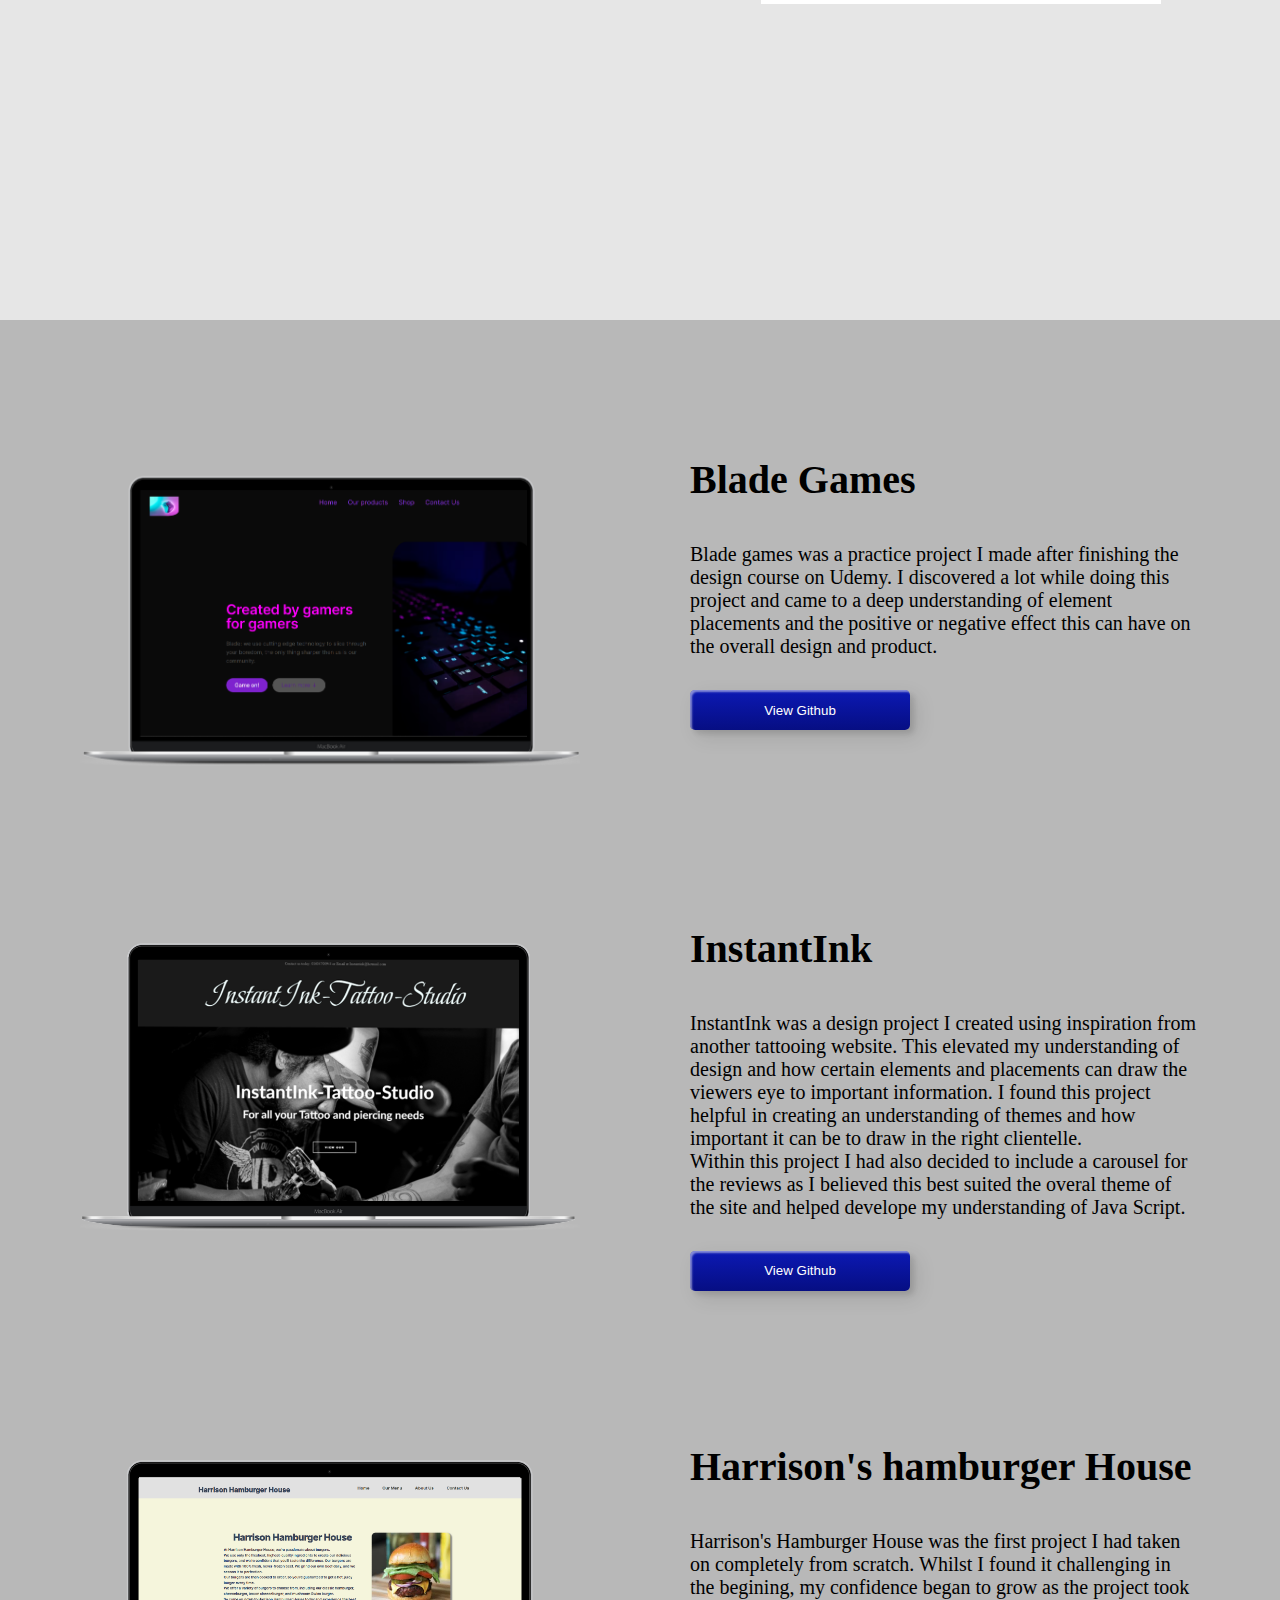
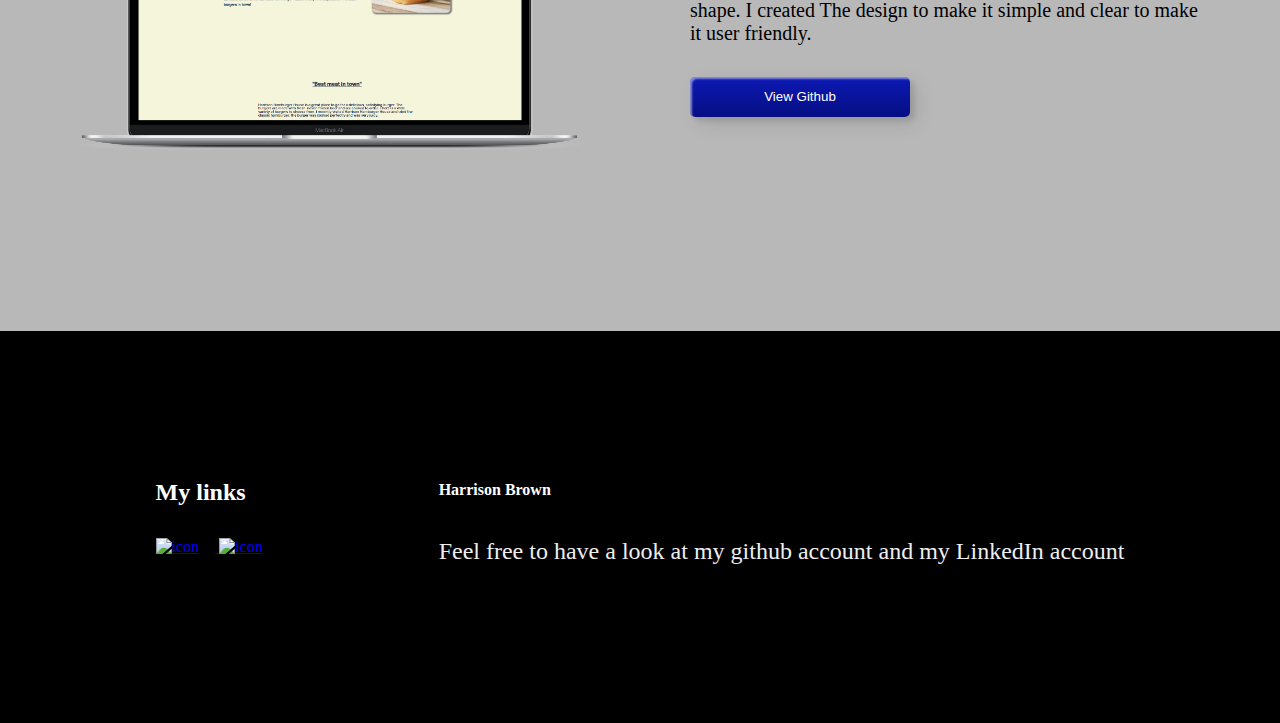
==== commit 2ebfc016: "portfolio" ====
--- a/index.html
+++ b/index.html
@@ -43,10 +43,10 @@
   <section class="hero" id="home">
     <span class="hero-bg"></span>
     <div class="hero-text">
-      <h1>Hello, im Harrison Brown</h1>
+      <h1>Hello, I am Harrison Brown</h1>
       <p>
-        I am a juinor web delvelopr based out of Northampton, England. <br>
-        I love to learn new things and coding has been a great challang for me.
+        I am a junior web developer based out of Northampton, England. <br>
+        I love to learn new things and coding has been a great challenge for me.
       </p>
     </div>
   </section>
@@ -67,19 +67,20 @@
         <div class="column-about-me">
           <h3>Find out about me</h3>
           <div>
-            I’m a competent, proactive worker with a deep understanding of computers, coding and website development.
-            <br>
-            I’m able to work efficiently within a team to share my ideas and expert knowledge. However, i’m also able to
+            I am a competent, proactive worker with a deep understanding of computers, coding and website development.
+            <br>
+            I am able to work efficiently within a team to share my ideas and expert knowledge.
+             i am also able to
             prioritise
             workflow and complete tasks independently.
             <br>
-            I have a personal interest for problem solving, I love the complexity of escape rooms and enjoy solving
+            I have a personal interest for problem solving and I love the complexity of escape rooms and enjoy solving
             puzzles in my
             spare time.
             <br>
-            I’m a self motivated worker who is always eager to learn and take on more responsibility. For example, I
+            I am a self motivated worker who is always eager to learn and take on more responsibility. For example, I
             chose to learn
-            code from scratch after deciding the career path would provide me with the challenge I was craving in a role
+            code from scratch after deciding the career path would provide me with the challenges I was craving in a role
             and ignite
             my drive for success.
             <br>
@@ -129,7 +130,9 @@
           <h3>Blade Games</h3>
 
           <div>
-            Blade games was a practice project I made after finishing the design course on Udemy. I discovered a lot while doing this project and came to a deep understanding of element placements and the positive or negative effect this can have on the overall design and product.
+            Blade games was a practice project I made after finishing the design course on Udemy. 
+            I discovered a lot while doing this project and came to a deep understanding of 
+            element placements and the positive or negative effect this can have on the overall design and product.
             <div> <button class="project-btn btn-1"><a
                   href="https://github.com/Harrisonbrown1/bladeproject/tree/main/Blade%20games">View Github</a>
               </button>
@@ -152,8 +155,10 @@
           <h3>InstantInk</h3>
 
           <div>
-            InstantInk was a design project I created using inspiration from another tattooing website. This elevated my understanding of design and how certain elements and placements can draw the viewers eye to important information. I found this project helpful in creating an understanding of themes and how important it can be to draw in the right clientelle.
-            <br> Within this project I had also decided to include a carousel for the reviews as I believed this best suited the overal theme of the site and helped develope my understanding of Java Script.
+            InstantInk was a design project I created using inspiration from another tattooing website. 
+            This elevated my understanding of design and how certain elements and placements can draw the viewers eye to important information. I found this project helpful in creating an understanding of themes and how important it can be to draw in the right clientelle.
+            <br> Within this project I had also decided to include a carousel for the reviews as I believed this best 
+            suited the overal theme of the site and helped develope my understanding of Java Script.
             <div> <button class="project-btn btn-1"><a href="https://github.com/Harrisonbrown1/Instaink">View Github</a>
               </button>
             </div>
@@ -172,10 +177,12 @@
           </div>
         </div>
         <div class="column">
-          <h3>Harrison hamburger House</h3>
-
-          <div>
-            Harrison's Hamburger House was the first project I had taken on completely from scratch. While I found it challengingin the begining my confidence began to grow as the project took shape. The design is simple and clear to make it user friendly.
+          <h3>Harrison's hamburger House</h3>
+
+          <div>
+            Harrison's Hamburger House was the first project I had taken on completely from scratch.
+             Whilst I found it challenging in the begining, my confidence began to grow as the project took shape. 
+             I created The design to make it simple and clear to make it user friendly.
 
             <div> <button class="project-btn btn-1"><a href="https://github.com/Harrisonbrown1/HHH">View Github</a>
               </button>
